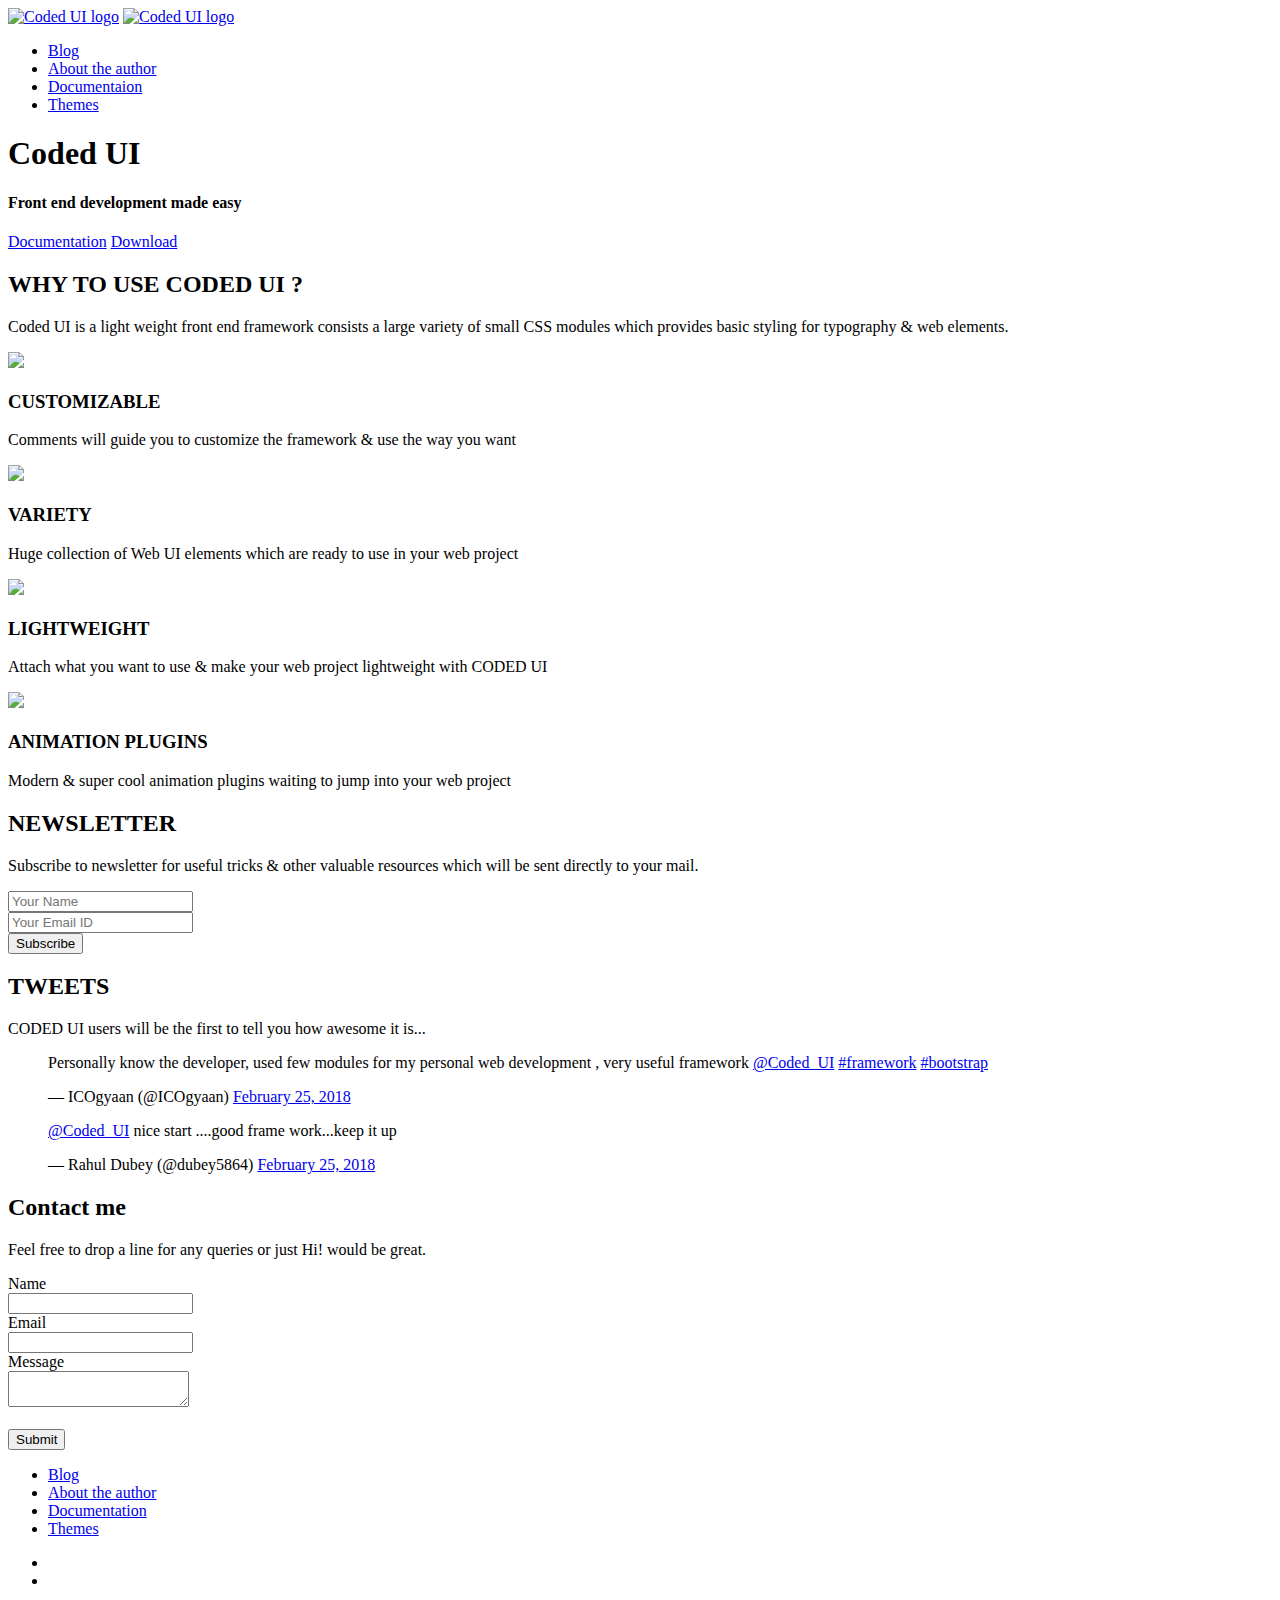
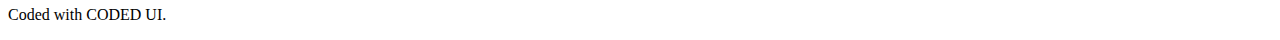
==== index.html @ 503fbe52 "Add files via upload" ====
<!DOCTYPE html>
<html lang="en">
    <head>
        <meta charset="utf-8">
        <meta name="viewport" content="width=device-width, initial-scale=1.0">

        <!-- Search Engine Optimization (SEO) -->
        <meta name="description" content="CODED UI a only lightweight CSS framework which you need to download for your web project">
        
        <link rel="stylesheet" href="vendors/css/normalize.css">
        <link rel="stylesheet" href="vendors/css/grid.css">
        <link rel="stylesheet" href="vendors/css/ionicons.min.css">
        <link rel="stylesheet" href="vendors/css/animate.min.css">
        <link href="https://fonts.googleapis.com/css?family=Montserrat:100,300,300i,500" rel="stylesheet">
        <link rel="stylesheet" href="resources/css/style.css">
        <link rel="stylesheet" href="resources/css/queries.css">

        
        
        <!-- Favicons -->
        <link rel="apple-touch-icon" sizes="180x180" href="/resources/favicons/apple-touch-icon.png">
        <link rel="icon" type="image/png" sizes="32x32" href="/resources/favicons/favicon-32x32.png">
        <link rel="icon" type="image/png" sizes="16x16" href="/resources/favicons/favicon-16x16.png">
        <link rel="manifest" href="/resources/favicons/site.webmanifest">
        <link rel="mask-icon" href="/resources/favicons/safari-pinned-tab.svg" color="#5bbad5">
        <link rel="shortcut icon" href="/resources/favicons/favicon.ico">
        <meta name="msapplication-TileColor" content="#da532c">
        <meta name="msapplication-config" content="/resources/favicons/browserconfig.xml">
        <meta name="theme-color" content="#ffffff">
        
        <title>Coded UI</title>
    </head>
    <body>
        <header class="index-page">
            <nav>
                <div class="row">
                    <a href="index.html"><img src="resources/img/Coded%20UI%20logo.png" class="logo" alt="Coded UI logo"></a>
                     <a href="index.html"><img src="resources/img/Coded%20UI%20logo.png" class="logo-black" alt="Coded UI logo"></a>
                    <ul class="main-nav js--main-nav">
                        <li><a href="blog.html">Blog</a></li>
                        <li><a href="about.html">About the author</a></li>
                        <li><a href="documentation.html">Documentaion</a></li>
                        <li><a href="theme.html">Themes</a></li>
                    </ul>
                    <a class="mobile-nav-icon js--nav-icon">
                        <i class="ion-navicon-round"></i>
                    </a>
                </div>
            </nav>
            <div class="hero-text-box">
                
                <h1>Coded UI</h1>
                <h4>Front end development made easy</h4>
                <a class="btn btn-full js--scroll-to-plans" href="#">Documentation</a>
                <a class="btn btn-ghost js--scroll-to-start" href="#">Download</a>
            </div>
        </header>
        
        <!---FEATUERS PAGE---->
        <section class="section-features js--section-features" id="features">
            <div class="row">
                <h2>WHY TO USE CODED UI ?</h2>
                <p class="long-copy">Coded UI is a light weight front end framework consists a large variety of small CSS modules which provides basic styling for typography & web elements.</p>
            </div>
            <div class="row js--wp-1">
                <div class="col span-1-of-4 box">
                    <img src="resources/img/icons_customizable.png">
                    <h3>CUSTOMIZABLE</h3>
                    <p>Comments will guide you to customize the framework & use the way you want</p>
                </div>
                 <div class="col span-1-of-4 box">
                    <img src="resources/img/icons_variety.png">
                    <h3>VARIETY</h3>
                    <p>Huge collection of Web UI elements which are ready to use in your web project</p>
                </div>
                 <div class="col span-1-of-4 box">
                    <img src="resources/img/icon_light%20weight.png">
                    <h3>LIGHTWEIGHT</h3>
                    <p>Attach what you want to use & make your web project lightweight with CODED UI</p>
                </div>
                 <div class="col span-1-of-4 box">
                    <img src="resources/img/icons_transitions.png">
                    <h3>ANIMATION PLUGINS</h3>
                     <p>Modern & super cool animation plugins waiting to jump into your web project</p>
                </div>  
            </div>
        </section>
        
        <!---NEWSLETTER---->
        <section class="section-newsletter">
            <div class="row">
                <h2>NEWSLETTER</h2>
                <p>Subscribe to newsletter for useful tricks & other valuable resources which will be sent directly to your mail.</p>
            </div>
            <form method="post" action="#" class="contact-form">
                <div class="row">
                    <div class="col span-2-of-5">
                        <input type="text" name="news-name" id="news-name" placeholder="Your Name" required>
                    </div>
                    <div class="col span-2-of-5">
                        <input type="email" name="news-email" id="news-email" placeholder="Your Email ID" required>
                    </div>
                    <div class="col span-1-of-5">
                        <input type="submit" name="submit" value="Subscribe" id="subscribe">
                    </div>

                </div>
            </form>
        </section>
        
         <!---TWEETS---->
        <section class="section-twitter">
            <div class="row">
                <h2>TWEETS</h2>
                <p class="tweet-para">CODED UI users will be the first to tell you how awesome it is...</p>
            </div>
            <div class="row">
                <div class="col span-1-of-3">
                    <blockquote class="twitter-tweet" data-lang="en"><p lang="en" dir="ltr">Personally know the developer, used few modules for my personal web development , very useful framework <a href="https://twitter.com/Coded_UI?ref_src=twsrc%5Etfw">@Coded_UI</a> <a href="https://twitter.com/hashtag/framework?src=hash&amp;ref_src=twsrc%5Etfw">#framework</a> <a href="https://twitter.com/hashtag/bootstrap?src=hash&amp;ref_src=twsrc%5Etfw">#bootstrap</a></p>&mdash; ICOgyaan (@ICOgyaan) <a href="https://twitter.com/ICOgyaan/status/967820531851436032?ref_src=twsrc%5Etfw">February 25, 2018</a></blockquote>
                    <script async src="https://platform.twitter.com/widgets.js" charset="utf-8"></script>
                </div>
                <div class="col span-1-of-3">
                    <blockquote class="twitter-tweet" data-lang="en"><p lang="en" dir="ltr"><a href="https://twitter.com/Coded_UI?ref_src=twsrc%5Etfw">@Coded_UI</a>  nice start ....good frame work...keep it up</p>&mdash; Rahul Dubey (@dubey5864) <a href="https://twitter.com/dubey5864/status/967819745570406400?ref_src=twsrc%5Etfw">February 25, 2018</a></blockquote>
                    <script async src="https://platform.twitter.com/widgets.js" charset="utf-8"></script>
                </div>
            </div>
            
        </section>
        
         <!---CONTACT FORM---->
        <section class="section-form" id="contact-form">
            <div class="row">
                <h2>Contact me</h2>
                <p class="contact-text">Feel free to drop a line for any queries or just Hi! would be great.</p>
            </div>
            <form method="post" action="#" class="contact-form">
                <div class="row">
                    <div class="col span-1-of-3">
                        <label for="name">Name</label> 
                    </div>
                    <div class="col span-2-of-3">
                        <input type="text" name="name" id="name" required>
                    </div>
                </div>
                <div class="row">
                    <div class="col span-1-of-3">
                        <label for="email">Email</label> 
                    </div>
                    <div class="col span-2-of-3">
                        <input type="email" name="email" id="email" required>
                    </div>
                </div>
                 <div class="row">
                    <div class="col span-1-of-3">
                        <label for="msg">Message</label> 
                    </div>
                    <div class="col span-2-of-3">
                        <textarea name="msg" id="msg" required></textarea>
                    </div>
                </div>
                <div class="row">
                        <div class="col span-1-of-3">
                            <label>&nbsp;</label>
                        </div>
                        <div class="col span-2-of-3">
                           <input type="submit" value="Submit" name="submit" id="submit"> 
                        </div>
                    </div>
            </form>
        </section>
        <footer>
            <div class="row">
                <div class="col span-1-of-2">
                    <ul class="footer-nav">
                        <li><a href="#">Blog</a></li>
                        <li><a href="#">About the author</a></li>
                        <li><a href="#">Documentation</a></li>
                        <li><a href="#">Themes</a></li>
                    </ul>
                </div>
                <div class="col span-1-of-2">
                    <ul class="social-links">
                        <li>
                            <a href="#">
                                <i class="ion-social-twitter"></i>
                            </a>
                        </li>
                        <li>
                            <a href="#">
                                <i class="ion-social-instagram"></i>
                            </a>
                        </li>
                    </ul>
                </div>
            </div>
            <div class="row">
                <p>Coded with CODED UI.</p>
            </div>
        </footer>
        
        
        
        
        
        
        
        <script src="https://ajax.googleapis.com/ajax/libs/jquery/3.3.1/jquery.min.js"></script>
        <script src="https://cdn.jsdelivr.net/npm/respond.js@1.4.2/Gruntfile.min.js"></script>
        <script src="resources/js/script.js"></script>
        <script src="vendors/js/jquery.waypoints.min.js"></script>
    </body>
</html>
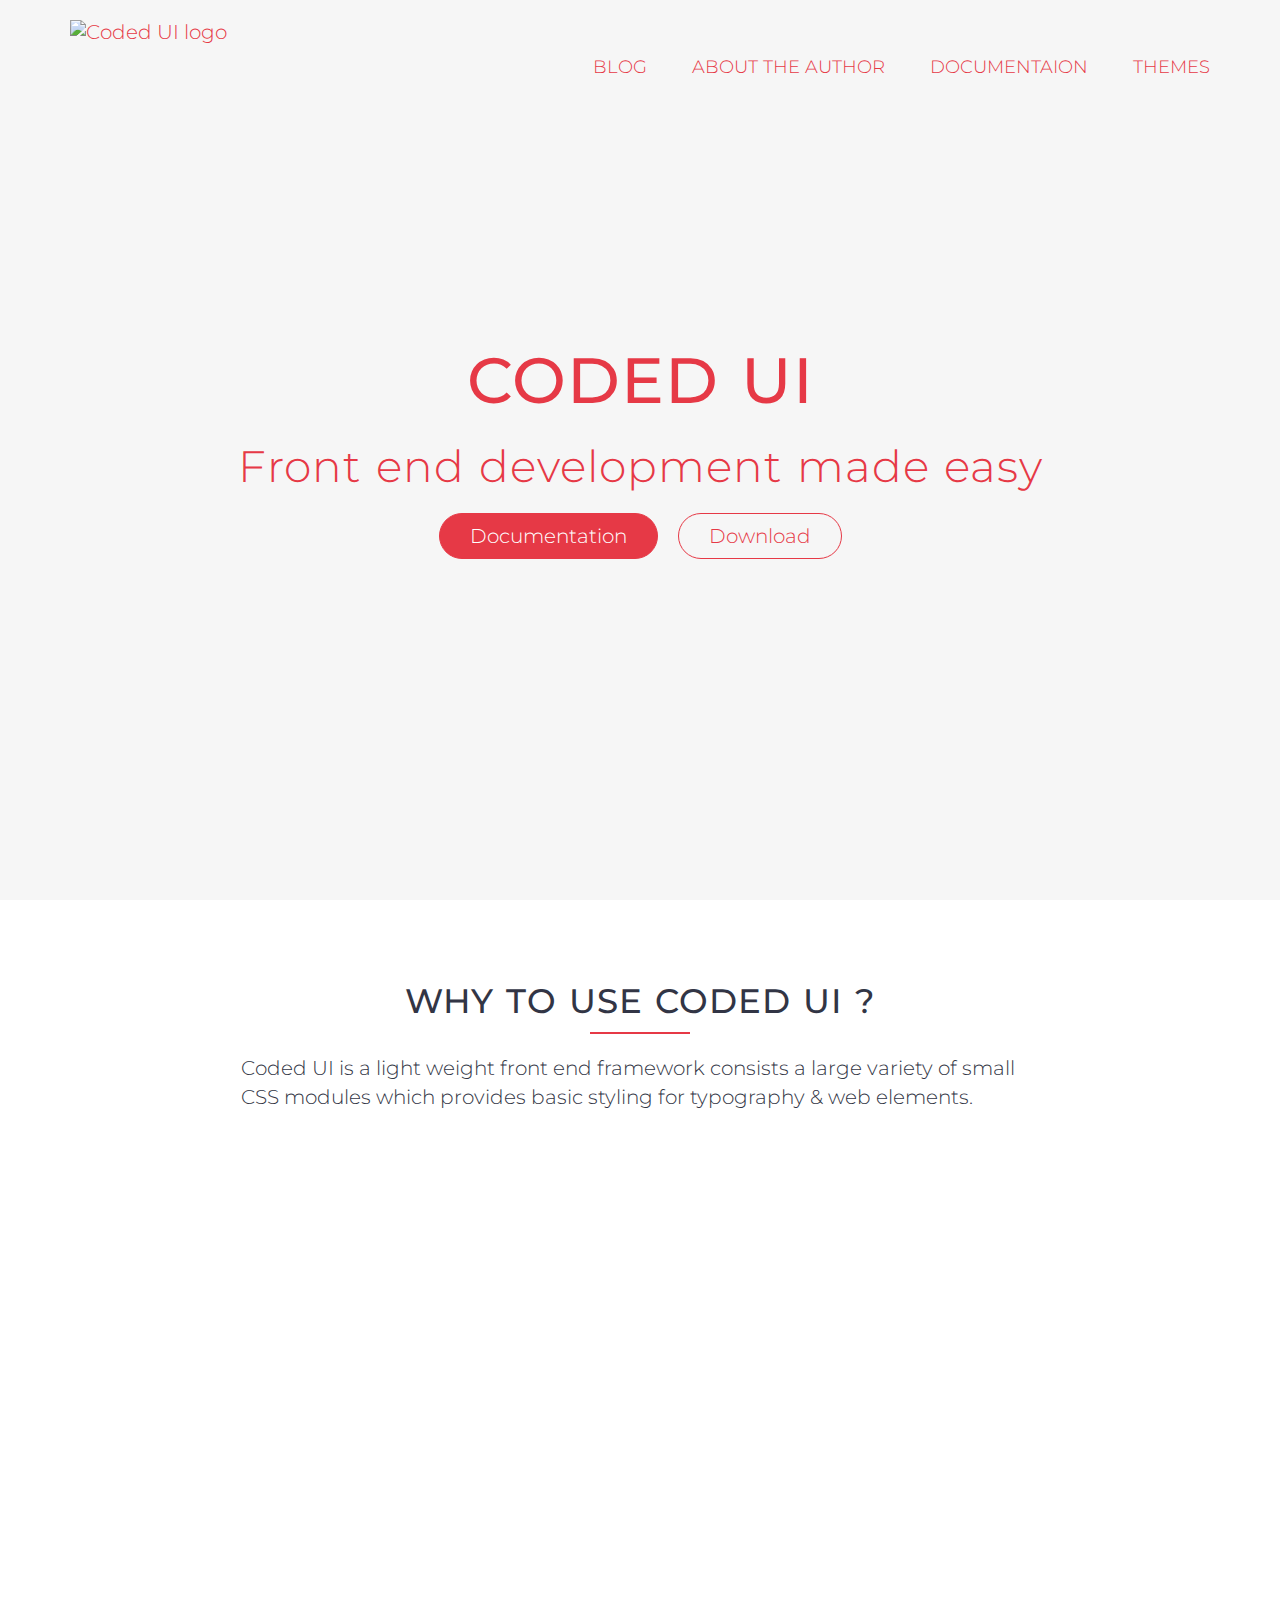
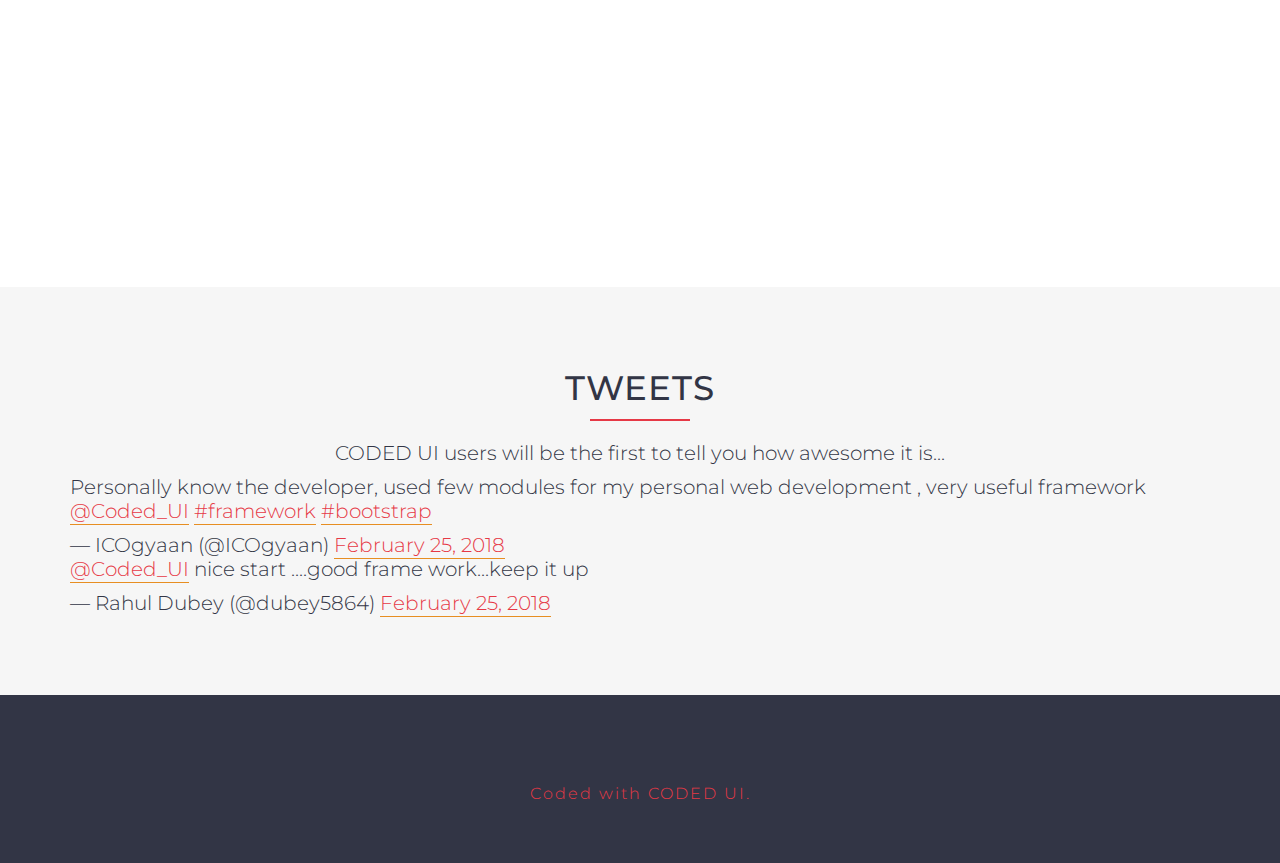
==== commit b81bcdd6: "Add files via upload" ====
--- a/index.html
+++ b/index.html
@@ -35,7 +35,7 @@
             <nav>
                 <div class="row">
                     <a href="index.html"><img src="resources/img/Coded%20UI%20logo.png" class="logo" alt="Coded UI logo"></a>
-                     <a href="index.html"><img src="resources/img/Coded%20UI%20logo.png" class="logo-black" alt="Coded UI logo"></a>
+                     <a href="index.html"><img src="resources/img/text-logo.png" class="logo-black" alt="Coded UI logo"></a>
                     <ul class="main-nav js--main-nav">
                         <li><a href="blog.html">Blog</a></li>
                         <li><a href="about.html">About the author</a></li>
@@ -51,8 +51,8 @@
                 
                 <h1>Coded UI</h1>
                 <h4>Front end development made easy</h4>
-                <a class="btn btn-full js--scroll-to-plans" href="#">Documentation</a>
-                <a class="btn btn-ghost js--scroll-to-start" href="#">Download</a>
+                <a class="btn btn-full js--scroll-to-plans" href="documentation.html">Documentation</a>
+                <a class="btn btn-ghost" href="https://github.com/codedui/coded-ui" target="_blank">Download</a>
             </div>
         </header>
         
@@ -86,27 +86,7 @@
             </div>
         </section>
         
-        <!---NEWSLETTER---->
-        <section class="section-newsletter">
-            <div class="row">
-                <h2>NEWSLETTER</h2>
-                <p>Subscribe to newsletter for useful tricks & other valuable resources which will be sent directly to your mail.</p>
-            </div>
-            <form method="post" action="#" class="contact-form">
-                <div class="row">
-                    <div class="col span-2-of-5">
-                        <input type="text" name="news-name" id="news-name" placeholder="Your Name" required>
-                    </div>
-                    <div class="col span-2-of-5">
-                        <input type="email" name="news-email" id="news-email" placeholder="Your Email ID" required>
-                    </div>
-                    <div class="col span-1-of-5">
-                        <input type="submit" name="submit" value="Subscribe" id="subscribe">
-                    </div>
-
-                </div>
-            </form>
-        </section>
+        
         
          <!---TWEETS---->
         <section class="section-twitter">
@@ -127,80 +107,26 @@
             
         </section>
         
-         <!---CONTACT FORM---->
-        <section class="section-form" id="contact-form">
+        
+        <footer id="connect"> 
             <div class="row">
-                <h2>Contact me</h2>
-                <p class="contact-text">Feel free to drop a line for any queries or just Hi! would be great.</p>
-            </div>
-            <form method="post" action="#" class="contact-form">
-                <div class="row">
-                    <div class="col span-1-of-3">
-                        <label for="name">Name</label> 
-                    </div>
-                    <div class="col span-2-of-3">
-                        <input type="text" name="name" id="name" required>
-                    </div>
-                </div>
-                <div class="row">
-                    <div class="col span-1-of-3">
-                        <label for="email">Email</label> 
-                    </div>
-                    <div class="col span-2-of-3">
-                        <input type="email" name="email" id="email" required>
-                    </div>
-                </div>
-                 <div class="row">
-                    <div class="col span-1-of-3">
-                        <label for="msg">Message</label> 
-                    </div>
-                    <div class="col span-2-of-3">
-                        <textarea name="msg" id="msg" required></textarea>
-                    </div>
-                </div>
-                <div class="row">
-                        <div class="col span-1-of-3">
-                            <label>&nbsp;</label>
-                        </div>
-                        <div class="col span-2-of-3">
-                           <input type="submit" value="Submit" name="submit" id="submit"> 
-                        </div>
-                    </div>
-            </form>
-        </section>
-        <footer>
-            <div class="row">
-                <div class="col span-1-of-2">
-                    <ul class="footer-nav">
-                        <li><a href="#">Blog</a></li>
-                        <li><a href="#">About the author</a></li>
-                        <li><a href="#">Documentation</a></li>
-                        <li><a href="#">Themes</a></li>
-                    </ul>
-                </div>
-                <div class="col span-1-of-2">
-                    <ul class="social-links">
+                    <ul class="social-links right">
                         <li>
-                            <a href="#">
+                            <a href="https://twitter.com/Coded_UI?s=08" target="_blank">
                                 <i class="ion-social-twitter"></i>
                             </a>
                         </li>
                         <li>
-                            <a href="#">
+                            <a href="https://www.instagram.com/coded_ui/" target="_blank">
                                 <i class="ion-social-instagram"></i>
                             </a>
                         </li>
                     </ul>
-                </div>
             </div>
             <div class="row">
                 <p>Coded with CODED UI.</p>
             </div>
         </footer>
-        
-        
-        
-        
         
         
         
--- a/resources/css/style.css
+++ b/resources/css/style.css
@@ -0,0 +1,709 @@
+/* ======================= */
+/*       Basic Setup       */
+/* ======================= */
+
+* {
+    margin: 0;
+    padding: 0;
+    box-sizing: border-box;
+}
+
+html,
+body {
+    background-color: #fff;
+    color: #323545;
+    font-family: 'Montserrat', sans-serif;
+    font-size: 20px; /* My browser default font size: 20px */
+    font-weight: 300;
+    text-rendering: optimizeLegibility;
+    overflow-x: hidden;
+}
+
+.clearfix {
+    zoom: 1;
+}
+
+.clearfix:after {
+    content: "";
+    clear: both;
+    display: block;
+    height: 0;
+    visibility: hidden;
+}
+
+
+/* ======================= */
+/*   Reusable Components   */
+/* ======================= */
+
+.row {
+    max-width: 1140px;
+    margin: 0 auto;
+}
+
+section {
+    padding: 80px 0;
+}
+
+.box {
+    padding: 1%;
+}
+
+/* ------- Headings ------- */
+h1,
+h2,
+h3 {
+    
+    text-transform: uppercase;
+}
+
+h1 {
+    margin: 0;
+    margin-bottom: 20px;
+    color: #e63946;
+    font-size: 3.2rem;
+    word-spacing: 4px;
+    letter-spacing: 1px;
+    font-weight: 500;
+}
+h4{
+    word-spacing: 2px;
+    letter-spacing: 1px;
+    font-weight: 300;
+    color: #e63946;
+    margin-bottom: 20px;
+    font-size: 2.2rem;
+}
+
+h2 {
+    font-size: 1.7rem;
+    word-spacing: 2px;
+    text-align: center;
+    margin-bottom: 20px;
+    letter-spacing: 1px;
+    font-weight: 500;
+}
+
+h2:after {
+    display: block;
+    height: 2px;
+    background-color: #e63946;
+    content: "";
+    width: 100px;
+    margin: 0 auto;
+    margin-top: 10px;
+}
+
+h3 {
+    font-size: 1.1rem;
+    margin-bottom: 15px;
+    font-weight: 700;
+}
+
+/* ------- Paragraphs ------- */
+.long-copy {
+    line-height: 1.45;
+    width: 70%;
+    margin-left: 15%;
+}
+
+.box p {
+    font-size: .88rem;
+    line-height: 1.45;
+}
+
+/* ------- Icons ------- */
+.icon-big {
+    font-size: 3.3rem;
+    display: block;
+    color: #e63946;
+    margin-bottom: 10px;
+}
+
+.icon-small {
+    display: inline-block;
+    width: 30px;
+    text-align: center;
+    color: #e63946;
+    font-size: 1.2rem;
+    margin-right: 10px;
+
+    /* Secrets to align text and icons */
+    line-height: 1.2;
+    vertical-align: middle;
+    margin-top: -5px;
+}
+
+/* ------- Links ------- */
+a:link,
+a:visited {
+    color: #e63946;
+    text-decoration: none;
+    padding-bottom: 1px;
+    border-bottom: 1px solid #e78e22;
+    -webkit-transition: border-bottom .2s, color .2s;
+    transition: border-bottom .2s, color .2s;
+}
+
+a:hover,
+a:active {
+    color: #555;
+    border-bottom: 1px solid transparent;
+}
+
+/* ------- Buttons ------- */
+/* a:link for link in the normal state */
+.btn:link,
+.btn:visited,
+input[type="submit"] {
+    /* Set common button style */
+    display: inline-block;
+    padding: 10px 30px;
+    font-weight: 300;
+    text-decoration: none;
+    border-radius: 200px;
+
+    -webkit-transition: background-color .2s,
+                border .2s,
+                color .2s;
+
+    transition: background-color .2s,
+                border .2s,
+                color .2s;
+}
+
+.btn-full:link,
+.btn-full:visited,
+input[type="submit"] {
+    /* FlatUI color */
+    background-color: #e63946;
+
+    /* Due to "box-sizing: border-box;", so add border to make
+    the .btn-full has same height as the .btn-ghost*/
+    border: 1px solid #e63946;
+    color: #fff;
+
+    margin-right: 15px;
+}
+
+.btn-ghost:link,
+.btn-ghost:visited {
+    border: 1px solid #e63946;
+    color: #e63946;
+}
+
+.btn:hover,
+.btn:active,
+input[type="submit"]:hover,
+input[type="submit"]:active {
+    background-color: #e11c2b;
+}
+
+.btn-full:hover,
+.btn-full:active {
+    border: 1px solid #e11c2b;
+}
+
+.btn-ghost:hover,
+.btn-ghost:active {
+    border: 1px solid #e11c2b;
+    color: #fff;
+}
+
+
+/* ======================= */
+/*   Section 0 - Header    */
+/* ======================= */
+
+.index-page {
+    background-color: #f6f6f6;
+
+    /* Make image as high as the browser viewport */
+    height: 100vh;
+}
+
+.hero-text-box {
+    /* Make a vertically, horizontally centered box */
+    position: absolute;
+    width: 1140px;
+    top: 50%;
+    left: 50%;
+    -webkit-transform: translate(-50%, -50%);
+            transform: translate(-50%, -50%);
+    text-align: center;
+}
+
+.logo {
+    height: 80px;
+    width: auto;
+    float: left;
+    margin-top: 1rem;
+}
+
+.logo-black {
+    display: none;
+    height: 50px;
+    width: auto;
+    float: left;
+    margin: .25rem 0;
+}
+
+/* ------- Main Navigation ------- */
+.main-nav {
+    float: right;
+    list-style: none;
+    margin-top: 2.7rem;
+}
+
+.main-nav li {
+    display: inline-block;
+    margin-left: 40px;
+}
+
+.main-nav li a:link,
+.main-nav li a:visited {
+    padding: 8px 0;
+    color: #e63946;
+    text-decoration: none;
+    text-transform: uppercase;
+    font-size: .9rem;
+    border-bottom: 2px solid transparent;
+    -webkit-transition: border-bottom .2s;
+    transition: border-bottom .2s;
+}
+
+.main-nav li a:hover,
+.main-nav li a:active {
+    border-bottom: 2px solid #e63946;
+}
+
+/* ------- Mobile Navigation (Responsive) ------- */
+.mobile-nav-icon {
+    float: right;
+    margin-top: 30px;
+    cursor: pointer;
+    display: none;
+}
+
+.mobile-nav-icon i {
+    font-size: 1.8rem;
+    color: #e63946;
+}
+
+
+/* ------- Sticky Navigation ------- */
+.sticky {
+    position: fixed;
+    top: 0;
+    left: 0;
+    width: 100%;
+    background-color: rgba(255, 255, 255, .98);
+    box-shadow: 0 2px 2px #efefef;
+    z-index: 999;
+}
+
+.sticky .main-nav {
+    margin-top: .9rem;
+}
+
+.sticky .main-nav li a:link,
+.sticky .main-nav li a:visited {
+    padding: 16px 0;
+    color: #555;
+}
+
+.sticky .logo {
+    display: none;
+}
+.sticky .logo-black {
+    display: block;
+}
+
+
+/* ======================= */
+/*  Section 1 - Features   */
+/* ======================= */
+
+.section-features .long-copy {
+    margin-bottom: 30px;
+}
+.box h3{
+    text-align: center;
+}
+
+.box img {
+    width: 100%;
+    height: auto;
+    margin-bottom: 15px;
+}
+
+
+/* ======================= */
+/*  Section 3 - Tweet  */
+/* ======================= */
+
+.tweet-para{
+    text-align: center;
+}
+.section-twitter{
+    background-color: #f6f6f6;
+}
+
+
+
+
+
+
+
+
+
+
+/* ======================================= */
+/*            Section 8 - Footer           */
+/* ======================================= */
+
+footer {
+    background-color: #323545;
+    padding: 50px;
+    font-size: .8rem;
+}
+
+.footer-nav {
+    list-style: none;
+    float: left;
+}
+.right{
+    text-align: center;
+}
+.social-links {
+    list-style: none;
+    
+    
+}
+
+.footer-nav li,
+.social-links li {
+    display: inline-block;
+    margin-right: 20px;
+}
+
+.footer-nav li:last-child,
+.social-links li:last-child {
+    margin-right: 0;
+}
+
+.footer-nav li a:link,
+.footer-nav li a:visited,
+.social-links li a:link,
+.social-links li a:visited {
+    text-decoration: none;
+    border: 0;
+    color: #888;
+    -webkit-transition: color .2s;
+    transition: color .2s;
+}
+
+.footer-nav li a:hover,
+.footer-nav li a:active {
+    color: #f6f6f6;
+}
+
+.social-links li a {
+    font-size: 1.2rem;
+}
+
+.ion-social-twitter,
+.ion-social-instagram {
+    -webkit-transition: color .2s;
+    transition: color .2s;
+}
+
+
+
+.ion-social-twitter:hover {
+    color: #55acee;
+}
+
+
+
+.ion-social-instagram:hover {
+    color: #125688;
+}
+
+footer p {
+    color: #e63946;
+    text-align: center;
+    margin-top: 20px;
+    letter-spacing: 2px;
+    
+}
+
+
+/* ======================================= */
+/*            Section 5 - Blog          */
+/* ======================================= */
+
+.blog-container{
+    margin-top: 40px;
+    background-color: #fff;
+    box-shadow: 4.7px 6.5px 34px 0 rgba(0,0,0,.1);
+    
+}
+
+.blog-box p,
+.blog-box h2{
+    color: #323545; !important
+}
+
+.blog-article-heading{
+    margin-top: 60px;
+    
+}
+.blog-article-para{
+    width: 80%;
+}
+.resources-para{
+    width: 70%;
+    font-size: .8rem;
+}
+.resources-topic{font-size:.9rem}
+.resources-topic:after{
+    display: block;
+    height: 2px;
+    background-color: #e63946;
+    content: "";
+    width: 15%;
+}
+
+/* ======================================= */
+/*       Section 6 - About the author      */
+/* ======================================= */
+
+.about-para{
+    line-height: 1.45;
+    font-size: 130%;
+    text-align: center;
+    font-weight: 300;
+    margin-top: 50px;
+    margin-bottom: 50px;
+}
+
+.about-links{
+   margin-top: 20px;
+    text-align: center;
+}
+
+/*-----Skills Bar--------*/
+.skills-container {
+	box-sizing: border-box;
+    width: 100%;
+    background-color: #ddd;
+    margin-bottom: 50px;
+}
+
+.skills {
+	box-sizing: border-box;
+    text-align: left;
+    padding-left: 20px;
+    line-height: 40px;
+    color: #f6f6f6;
+    
+}
+
+.html {
+  width: 90%;
+  background-color: #15c39a;
+    
+}
+.js{
+    width: 70%;
+    background-color: #15c39a;
+}
+.other{
+    width: 80%;
+    background-color: #15c39a;
+}
+.ps{
+    width: 70%;
+    background-color: #ffab00;
+}
+.ai{
+    width: 82%;
+    background-color: #ffab00;
+}
+.xd{
+    width: 67%;
+    background-color: #ffab00;
+}
+
+.ui{
+    width: 50%;
+    background-color: #7cbbf1;
+}
+.ux{
+    width: 45%;
+    background-color: #7cbbf1;
+}
+.logod{
+    width: 65%;
+    background-color: #7cbbf1;
+}
+
+
+
+/* ======================================= */
+/*       Section 6 - About the author      */
+/* ======================================= */
+
+.section-design-process{
+    background-color: #f6f6f6;
+    margin: 0 auto;
+}
+.design-process{
+    width: 70%;
+}
+.design-process-para{
+    line-height: 1.45;
+    font-size: 110%;
+    font-weight: 300;
+    margin: 30px auto 40px auto;
+   
+}
+h5{
+    letter-spacing: normal;
+    font-weight: 500;
+    font-size: 110%;
+    margin-top: 60px;
+}
+
+.design-process-step{
+    line-height: 1.45;
+    letter-spacing: normal;
+    font-size: 100%;
+    padding-top: 20px;
+}
+
+.section-design-process ul{
+    padding-top: 5px;
+    list-style: square;
+}
+.section-design-process ul li{
+    padding-top: 3px;
+}
+.connect{
+    margin-top: 40px;
+    text-align: center;
+}
+
+/* ======================================= */
+/*       Section 7 - Documentation      */
+/* ======================================= */
+
+
+
+.browser-img{
+    width: auto;
+}
+.main {
+    margin-left: 60px; /* Same as the width of the sidenav */
+    font-size: 28px; /* Increased text to enable scrolling */
+    padding: 0px 10px;
+}
+
+.follow{
+    font-size: 100%;
+    margin-bottom: 10px;
+}
+.doc-code-big{
+    background-color: #f6f6f6;
+    width: 60%;
+    height: 300px;   
+    overflow-y: scroll;
+    font-size: 100%;
+}
+.doc-code-small{
+     background-color: #ddd;
+    width: 70%;
+    height: 45px;
+    margin-bottom: 10px;
+    margin-top: 10px;
+    
+}
+.doc-code-small p{
+    padding: 10px;
+}
+code{
+    font-size: 50%;
+    line-height: 1;
+}
+
+.doc-grid{
+    background-color: #f6f6f6;
+    text-align: center;
+    
+}
+.
+.doc-grid p{
+    padding: 5px;
+    font-size: 45%;
+}
+.doc-btn{
+    font-size: 60%;
+}
+.doc-btn a{
+    margin-right: 30px;
+    margin-bottom: 20px;
+}
+.contactform-container{
+    width: 40%;
+    font-size: 70%;
+    height: 10%;
+}
+h3{
+    margin-top: 30px;
+}
+p{
+    margin-bottom: 10px;
+}
+.doc-code-small p{
+    margin-bottom: 0;
+}
+/* ======================= */
+/*       Theme         */
+/* ======================= */
+
+.theme-div{
+    margin-top: 40px;
+    
+}
+.theme-img{
+    height: 200px;
+    width: auto;
+    float: left;
+    margin-right: 20px;
+}
+
+
+
+/* ======================= */
+/*   Animations on Scroll  */
+/* ======================= */
+
+.js--wp-1,
+.js--wp-2,
+.js--wp-3  {
+    opacity: 0;
+    -webkit-animation-duration: 1s;
+            animation-duration: 1s;
+}
+
+.js--wp-4 {
+    -webkit-animation-duration: 1s;
+            animation-duration: 1s;
+}
+
+.js--wp-1.animated,
+.js--wp-2.animated,
+.js--wp-3.animated {
+    opacity: 1;
+}
--- a/resources/css/queries.css
+++ b/resources/css/queries.css
@@ -0,0 +1,175 @@
+
+/* Big tablets to 1200px (width smaller than the 1140px row) */
+@media only screen and (max-width: 1200px) {
+    .hero-text-box {
+        width: 100%;
+        padding: 0 2%;
+    }
+
+    .row { padding: 0 2%; }
+}
+
+
+/* Small tablests to big tablets: from 768px to 1023px */
+@media only screen and (max-width: 1023px) {
+    body { font-size: .9rem; }
+    section { padding: 60px 0; }
+
+    .long-copy {
+        width: 80%;
+        margin-left: 10%;
+    }
+
+    .steps-box { margin-top: 10px; }
+    .steps-box:last-child { margin-top: 10px; }
+    .works-step { margin-bottom: 40px; }
+    .works-step:last-of-type { margin-bottom: 60px; }
+    .app-screen { width: 50%; }
+
+    .icon-small {
+        width: 17px;
+        margin-right: 5px;
+    }
+    .city-feature { font-size: .8rem; }
+
+    .plan-box {
+        width: 100%;
+        margin-left: 0;
+    }
+    .plan-price { font-size: 2.5rem; }
+
+    .contact-form { width: 90%; }
+/*  DOCUMENTATION  */
+    .doc-main{padding-left: 0;}
+    .doc-code-big{width: 80%;}
+    .doc-code-small{width: 100%; height: 25px; }
+    .design-process{
+    width: 90%;
+}
+    .blog-article-para{
+    width: 90%;
+}
+}
+
+
+/* Small phones to small tablets: from 481px to 767px */
+@media only screen and (max-width: 767px) {
+    body { font-size: .8rem; }
+    section { padding: 30px 0; }
+
+    .row,
+    .hero-text-box { padding: 0 4%; }
+    .col {
+        width: 100%;
+        margin: 0 0 4% 0;
+    }
+
+    .main-nav { display: none; }
+    .mobile-nav-icon { display: inline-block; }
+    .main-nav {
+        float: left;
+        margin-top: 1.25rem;
+        margin-left: .75rem;
+    }
+    .main-nav li {
+        display: block;
+    }
+    .main-nav li a:link,
+    .main-nav li a:visited {
+        display: block;
+        border: none;
+        padding: 10px 0;
+        font-size: ;
+    }
+
+    .sticky .main-nav {
+        margin-top: .5rem;
+    }
+    .sticky .main-nav li a:link,
+    .sticky .main-nav li a:visited { padding: 10px 0; }
+    .sticky .mobile-nav-icon { margin-top: 10px;}
+    .sticky .mobile-nav-icon i { color: #555; }
+
+    h1 { font-size: 2.8rem; }
+    h2 { font-size: 1.3rem; }
+    h4{ font-size: 1.4rem;}
+    .long-copy {
+        width: 100%;
+        margin-left: 0%;
+    }
+
+    .app-screen { width: 40%; }
+    .steps-box:first-child { text-align: center; }
+    .works-step { margin-bottom: 20px;}
+    .works-step:last-of-type { margin-bottom: 25px; }
+    .works-step div {
+        height: 40px;
+        width: 40px;
+        padding: 4px;
+        font-size: 1.1rem;
+        margin-right: 15px;
+    }
+
+    .map-box {
+        width: 100%;
+        height: auto;
+        position: relative;
+    }
+
+    .map {
+        width: 100%;
+        height: 300px;
+        position: relative;
+        z-index: 0;
+    }
+
+    .form-box {
+        width: 100%;
+        position: relative;;
+        height: auto;
+        padding: 30px 0;
+    }
+/*    DOCUMENTATION */
+    .browser-img{width: 100%;}
+    .doc-code-big{width: 100%;}
+    .doc-code-small{width: 100%;
+    font-size: 80%;
+    margin-top: 10px;
+    height: 45px;}
+    .design-process{
+    width: 90%;
+}
+/*    BLOG*/
+    .blog-container{
+        margin-top: 20px;
+    }
+    .left{
+        float: right;
+    }
+    .blog-article-para{
+    width: 90%;
+}
+    
+}
+
+
+/* Small phones: from 0 to 480px */
+@media only screen and (max-width: 480px) {
+    section { padding: 25px 0; }
+    .contact-form { width: 100%; }
+    .doc-code-small{
+    font-size: 90%;
+    width: 100%;
+    height: 50px;
+    
+}
+    .contactform-container{
+    width: 80%;
+    font-size: 80%;
+}
+   
+    .doc-code-big{width: 100%;}
+    .design-process{
+    width: 90%;
+}
+}
